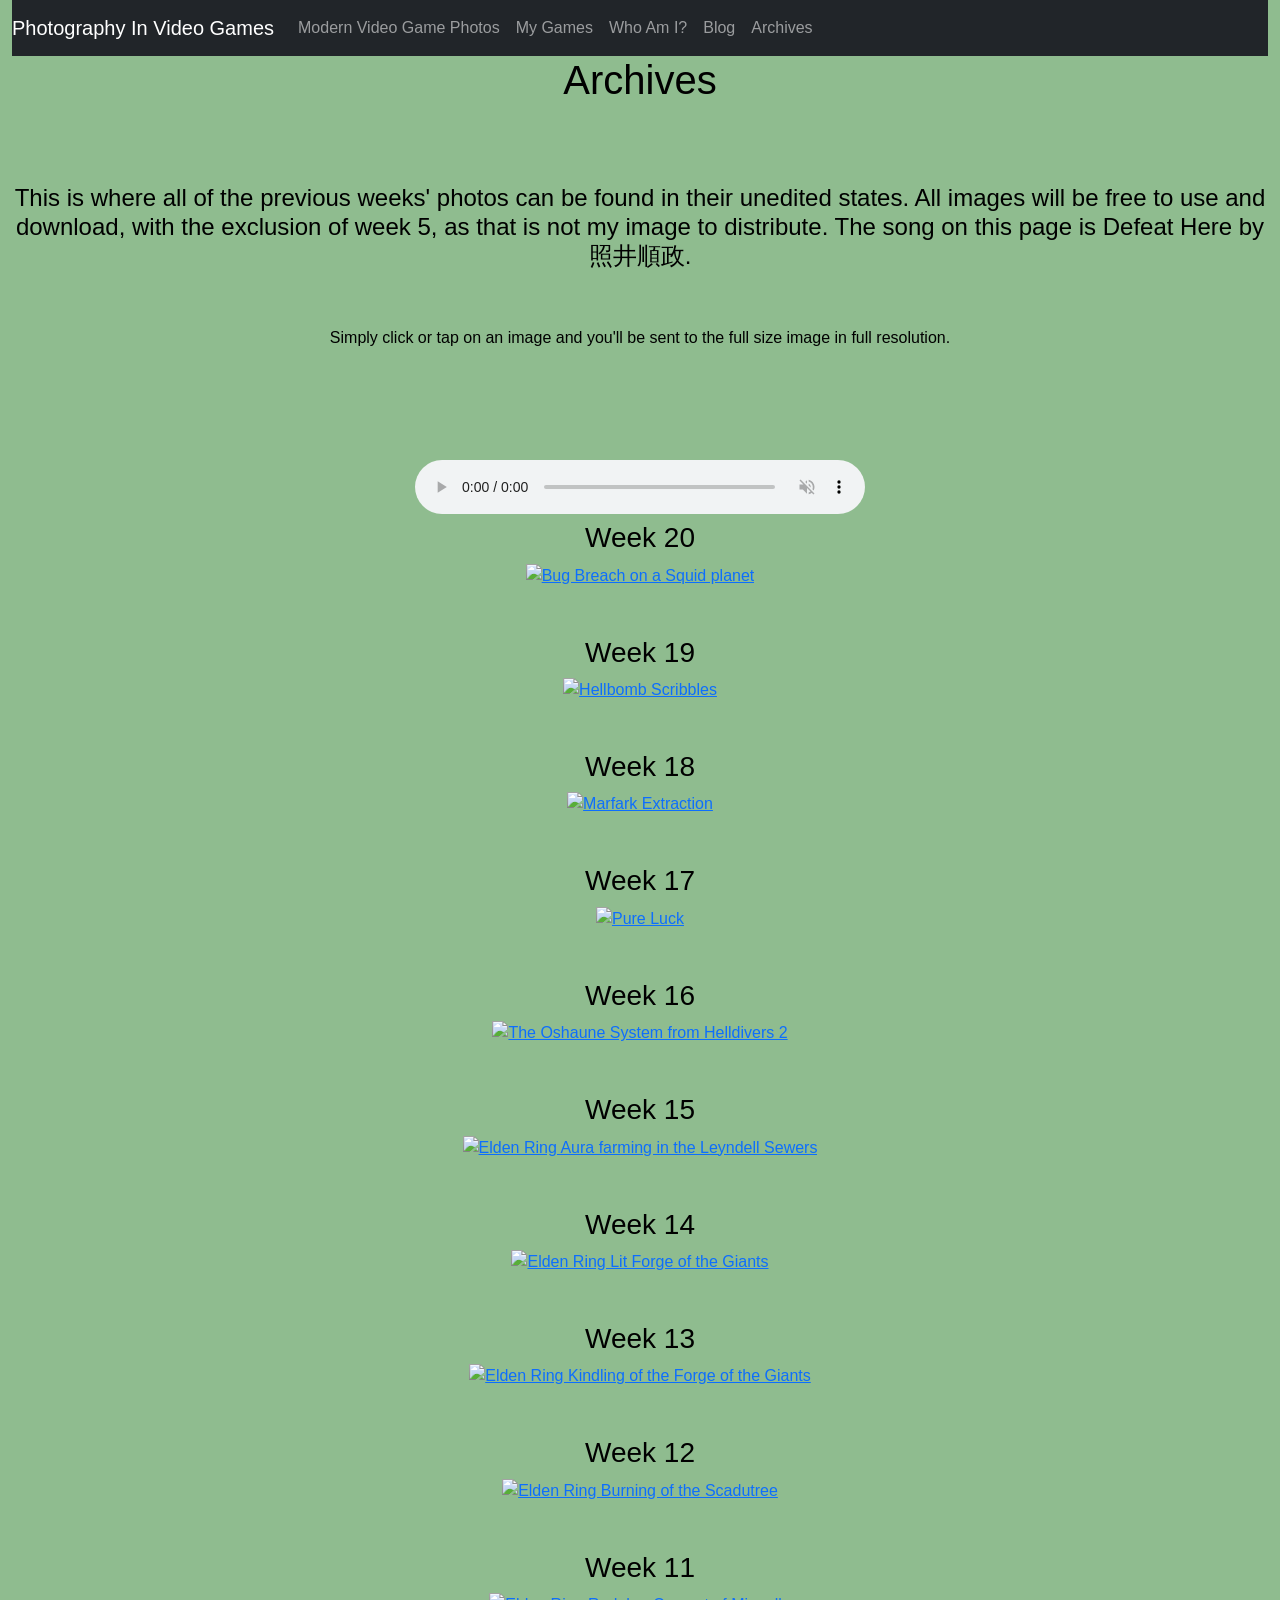
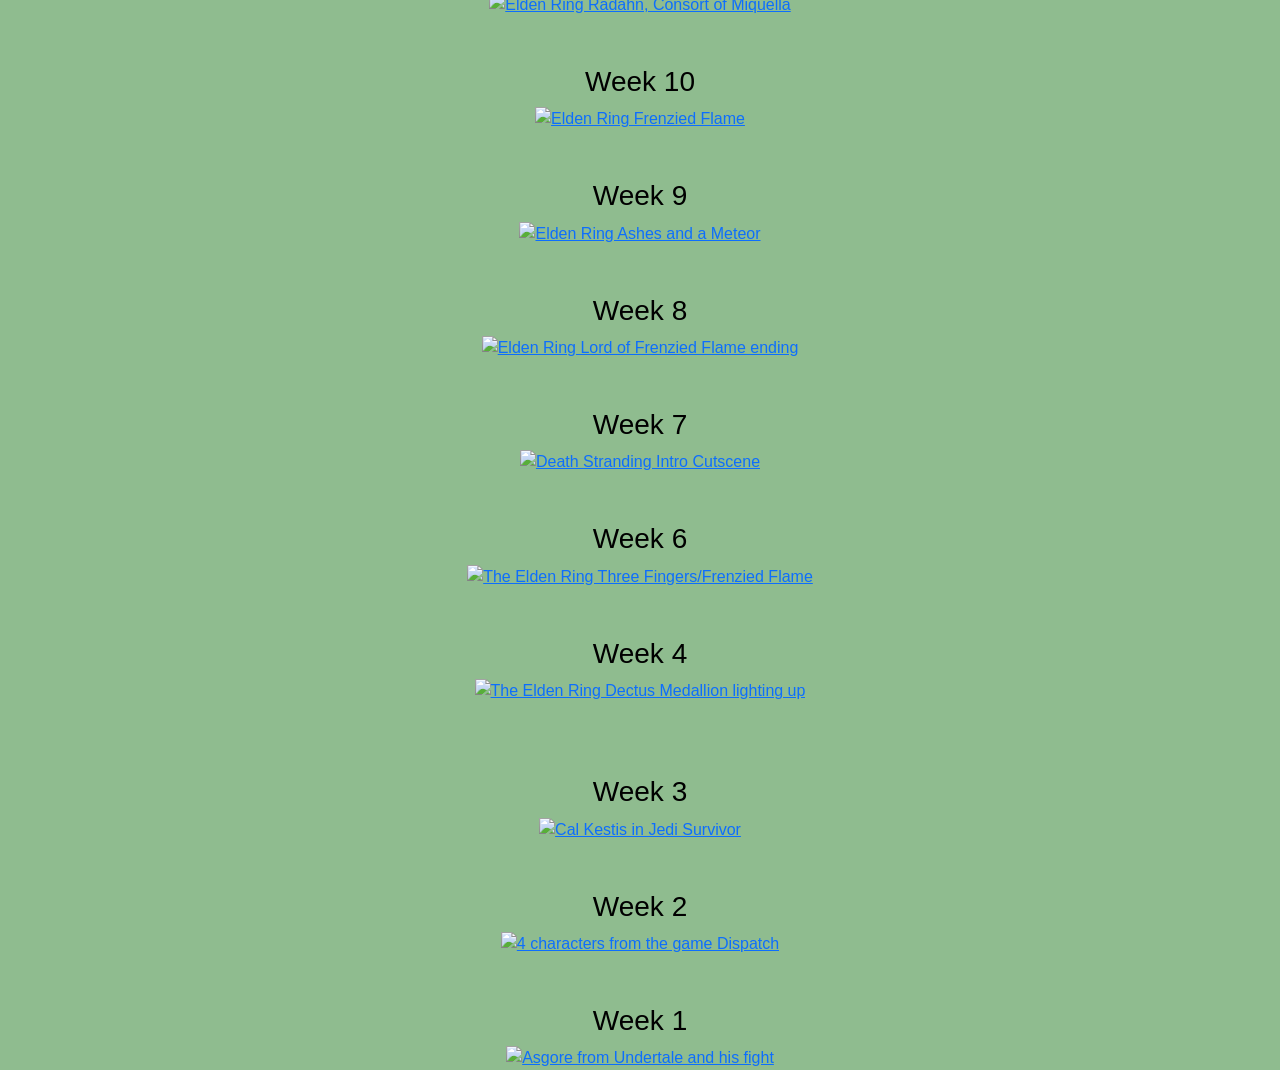
==== archive.html @ b37b9caf "Edited HTML unfinished" ====
<!DOCTYPE html>
<html lang="en">
  <head>
	<!-- Google tag (gtag.js) -->
<script async src="https://www.googletagmanager.com/gtag/js?id=G-F7L7R97PZF"></script>
<script>
  window.dataLayer = window.dataLayer || [];
  function gtag(){dataLayer.push(arguments);}
  gtag('js', new Date());

  gtag('config', 'G-F7L7R97PZF');
</script>
<script>
var modal = document.getElementById("myModal");

// Get the image and insert it inside the modal - use its "alt" text as a caption
var img = document.getElementById("myImg");
var modalImg = document.getElementById("img");
var captionText = document.getElementById("caption");
img.onclick = function(){
  modal.style.display = "block";
  modalImg.src = this.src;
  captionText.innerHTML = this.alt;
}
var span = document.getElementsByClassName("close")[0];
span.onclick = function() { 
  modal.style.display = "none";
}
</script>

    <meta charset="utf-8">
    <meta http-equiv="X-UA-Compatible" content="IE=edge">
    <meta name="viewport" content="width=device-width, initial-scale=1">
	<meta name="description" content="Archived images.">
    <meta name="author" content="John Smith">
	<meta name="keywords" content="Photography, Video Games, Archived photos">

    <title>Photography in Video Games | Archives</title>
    <link rel="preconnect" href="https://fonts.googleapis.com">
	<link rel="preconnect" href="https://fonts.gstatic.com" crossorigin>
	<link href="https://fonts.googleapis.com/css2?family=Google+Sans+Flex:opsz@6..144&display=swap" rel="stylesheet">
	
 

    <link href="https://cdn.jsdelivr.net/npm/bootstrap@5.3.2/dist/css/bootstrap.min.css" rel="stylesheet">
    <link href="https://getbootstrap.com/docs/5.3/assets/css/docs.css" rel="stylesheet">
    <script src="https://cdn.jsdelivr.net/npm/bootstrap@5.3.2/dist/js/bootstrap.bundle.min.js"></script>
    <link href="style.css" rel="stylesheet">
	<link rel="icon" type="Photography in Video Games Archived Photos icon" href="https://codehs.com/uploads/3147bdff6592197900a2b82449853bef  ">

  </head>
  <body id="archive">
<div class="container-fluid">
	<div class="row">
		<div align="center" class="col-md-12">
			<nav class="navbar navbar-expand-lg navbar-light bg-light navbar-dark bg-dark">
				<button class="navbar-toggler" type="button" data-toggle="collapse" data-target="#bs-example-navbar-collapse-1">
					<span class="navbar-toggler-icon">.</span>
				</button>
				<a class="navbar-brand" href="index.html">Photography In Video Games</a>
				<div class="collapse navbar-collapse" id="bs-example-navbar-collapse-1">
					<ul class="navbar-nav">
						<li class="nav-item">
							 <a class="nav-link" href="modern-photos.html">Modern Video Game Photos</a>
						</li>
					</ul>
					<ul class="navbar-nav">
						<li class="nav-item active">
							 <a class="nav-link" href="reco-games.html">My Games</a>
								</li>
					</ul>
					<ul class="navbar-nav">
						<li class="nav-item active">
							 <a class="nav-link" href="who-am-I.html">Who Am I?</a>
							</li>
							<ul class="navbar-nav">
						<li class="nav-item active">
							 <a class="nav-link" href="blog.html">Blog</a>
							</li>
					</ul>
					</ul>
					<ul class="navbar-nav">
						<li class="nav-item active">
							 <a class="nav-link" href="archive.html">Archives</a>
								</li>
					</ul>
				</div>
			</nav>
			<h1 class="text-center">
				Archives
			</h1>
			<br>
			<br>
			<br>
			<h4 class="text-center">
				This is where all of the previous weeks' photos can be found in their unedited states. All images will be free to use and download, with the exclusion of week 5, as that is not my image to distribute. The song on this page is Defeat Here by 照井順政.
			</h4>
			<br>
			<br>
			<p>Simply click or tap on an image and you'll be sent to the full size image in full resolution.</p>
			<br>
			<br>
			<audio preload muted autoplay loop controls>
 				<source src="https://lambda.vgmtreasurechest.com/soundtracks/ryu-ga-gotoku-zero-yakuza-0-ost-a-and-b-sides/axkjnogm/2-35%20Friday%20Night.mp3" type="audio/mpeg">
				Your browser does not support the audio element.
				</audio>
		</div>
	</div>
	<div class="row">
		<div class="col-md-12" align="center">
			<h3>Week 20</h3>
			<a href="https://codehs.com/uploads/df5abae55969ac48f1e3ad0af34e1c1a" target="_blank">
			<img src="https://codehs.com/uploads/bb7d79a6f8fc8d1fa5590d3779e6841d" alt="Bug Breach on a Squid planet" height="350">
			</a>
			<br>
			<br>
			<br>
			<h3>Week 19</h3>
			<a href="https://codehs.com/uploads/6342ed71d3ee4af5d931ce3c7beea7e4" target="_blank">
			<img src="https://codehs.com/uploads/c47cef74e114ade59786b5c011b4c7d9" alt="Hellbomb Scribbles" height="350">
			</a>
			<br>
			<br>
			<br>
			<h3>Week 18</h3>
			<a href="https://codehs.com/uploads/09148a2d43985fcdbf3566cd6199ba58" target="_blank">
			<img src="https://codehs.com/uploads/b9cf1a6c018a15d9d7e4d324d4619a80" alt="Marfark Extraction" height="350">
			</a>
			<br>
			<br>
			<br>
			<h3>Week 17</h3>
			<a href="https://codehs.com/uploads/d80711e0475653afe4b9991e28797e43" target="_blank">
			<img src="https://codehs.com/uploads/9d1027883d31a107b749a590544851ce" alt="Pure Luck" height="350">
			</a>
			<br>
			<br>
			<br>
			<h3>Week 16</h3>
			<a href="https://codehs.com/uploads/57e917ca008f76eaa57d89e6af78d894" target="_blank">
			<img src="https://codehs.com/uploads/affbc395209736201a8d85e2483a2c66" alt="The Oshaune System from Helldivers 2" height="350">
			</a>
			<br>
			<br>
			<br>
			<h3>Week 15</h3>
			<a href="https://codehs.com/uploads/606f8b483860ff848b33a7a4e00b1bca" target="_blank">
			<img src="https://codehs.com/uploads/d94c8c116b2c1c72686d6790a525d47d" alt="Elden Ring Aura farming in the Leyndell Sewers" height="350">
			</a>
			<br>
			<br>
			<br>
			<h3>Week 14</h3>
			<a href="https://codehs.com/uploads/0a34e309f966db6d4dd4e286a5d7b673" target="_blank">
			<img src="https://codehs.com/uploads/9dbc2011e4bb9840aa411f8c88bcaa8f" alt="Elden Ring Lit Forge of the Giants" height="350">
			</a>
			<br>
			<br>
			<br>
			<h3>Week 13</h3>
			<a href="https://codehs.com/uploads/c0d5a22f8ac1d657f306f6cb512c48da" target="_blank">
			<img src="https://codehs.com/uploads/1912b4f57a296e8220e7327a252f3167" alt="Elden Ring Kindling of the Forge of the Giants" height="350">
			</a>
			<br>
			<br>
			<br>
			<h3>Week 12</h3>
			<a href="https://codehs.com/uploads/8630e6fd11b0b44db636403d2c8cfca1" target="_blank">
			<img src="https://codehs.com/uploads/22a30c63fcd8fe09c2706b17ef1edd53" alt="Elden Ring Burning of the Scadutree" height="350">
			</a>
			<br>
			<br>
			<br>
			<h3>Week 11</h3>
			<a href="https://codehs.com/uploads/84c4e91257ecbc7d1f766fe5b6588d40" target="_blank">
			<img src="https://codehs.com/uploads/728d4fb45952919998f4cbae5cd9251a" alt="Elden Ring Radahn, Consort of Miquella" height="350">
			</a>
			<br>
			<br>
			<br>
			<h3>Week 10</h3>
			<a href="https://codehs.com/uploads/c474b5e51ee34441b2dd88d8e3edc965" target="_blank">
			<img src="https://codehs.com/uploads/0f4e46e07c06d8dc2a98f3f5c20df671" alt="Elden Ring Frenzied Flame" height="350">
			</a>
			<br>
			<br>
			<br>
			<h3>Week 9</h3>
			<a href="https://codehs.com/uploads/60f20466968756fb872b6a26b1f7c63d" target="_blank">
			<img src="https://codehs.com/uploads/e866f9f2a7b1ef289fe7a28ecc31cd29" alt="Elden Ring Ashes and a Meteor" height="350">
			</a>
			<br>
			<br>
			<br>
			<h3>Week 8</h3>
			<a href="https://codehs.com/uploads/0754bbe90181fe28d556ed1f9d693b00" target="_blank">
			<img src="https://codehs.com/uploads/12290a36fa23758052a353813589cb71" alt="Elden Ring Lord of Frenzied Flame ending" height="350">
			</a>
			<br>
			<br>
			<br>
			<h3>Week 7</h3>
			<a href="https://codehs.com/uploads/c5d46c89af500d1a3a1f8b649b28b65e" target="_blank">
			<img src="https://codehs.com/uploads/70ea0ddf536db906a3223e32bfcc5ff5" alt="Death Stranding Intro Cutscene" height="350">
			</a>
			<br>
			<br>
			<br>
			<h3>Week 6</h3>
			<a href="https://codehs.com/uploads/51ab33651b7bebae60cd58065b3623c9" target="_blank">
			<img src="https://codehs.com/uploads/92723e2ebfdcaada1f5b803acb24db9c" alt="The Elden Ring Three Fingers/Frenzied Flame" height="350">
			</a>
			<br>
			<br>
			<br>
			<h3>Week 4</h3>
			<a href="https://codehs.com/uploads/2cdea94b949eccefe2758ebae2ba934e" target="_blank">
			<img src="https://codehs.com/uploads/cbfedf53c36b0dc4a1c14c2f919c0bac" alt="The Elden Ring Dectus Medallion lighting up" height="350"><br>
			</a>
			<br>
			<br>
			<br>
			<h3>Week 3</h3>
			<a href="https://codehs.com/uploads/fbcbf694ef87ee7ddd5b201b61c18cd4" target="_blank">
			<img src="https://codehs.com/uploads/4668c290f6e3bb74b95466030eb4ed1c" alt="Cal Kestis in Jedi Survivor" height="350">
			</a>
			<br>
			<br>
			<br>
			<h3>Week 2</h3>
			<a href="https://codehs.com/uploads/1133d24049b0773ee6e6ea9621f9ed49" target="_blank">
			<img src="https://codehs.com/uploads/f93788748a77c3260657c680d5d37e97" alt="4 characters from the game Dispatch" height="350">
			</a>
			<br>
			<br>
			<br>
			<h3>Week 1</h3>
			<a href="https://codehs.com/uploads/81c50ecc03c3edcd9e880be6df42fe76">
			<img src="https://codehs.com/uploads/a564258c04fc47a11a6769ac60662ecb" alt="Asgore from Undertale and his fight" height="350">
			</a>			
		</div>
	</div>
</div>
    <script src="https://code.jquery.com/jquery-3.3.1.slim.min.js" integrity="sha384-q8i/X+965DzO0rT7abK41JStQIAqVgRVzpbzo5smXKp4YfRvH+8abtTE1Pi6jizo" crossorigin="anonymous"></script>
    <script src="https://cdnjs.cloudflare.com/ajax/libs/popper.js/1.14.7/umd/popper.min.js" integrity="sha384-UO2eT0CpHqdSJQ6hJty5KVphtPhzWj9WO1clHTMGa3JDZwrnQq4sF86dIHNDz0W1" crossorigin="anonymous"></script>
    <script src="https://stackpath.bootstrapcdn.com/bootstrap/4.3.1/js/bootstrap.min.js" integrity="sha384-JjSmVgyd0p3pXB1rRibZUAYoIIy6OrQ6VrjIEaFf/nJGzIxFDsf4x0xIM+B07jRM" crossorigin="anonymous"></script>
  </body>
</html>
---- style.css ----
body{
    background:steelblue; font-family: "Google Sans Flex", sans-serif; font-optical-sizing: auto; font-weight: 400; font-style: normal; color:black
}

#modern{
    background:khaki;
}

#recomm{
    background:coral;
}

#real{
    background:lightseagreen;
}

.sr-only{
    color:rgb(0, 255, 229);
}

#archive{
 background-color:darkseagreen ;
}

#landing{
    background-color: wheat;
}

#blog{
    background-color:cornflowerblue
}

audio{
    width: 450px; height: 100px
}

#links{
    color: black;
}

#myImg {
  border-radius: 5px;
  cursor: pointer;
  transition: 0.3s;
}

#myImg:hover {opacity: 0.7;}

/* The Modal (background) */
.modal {
  display: none; /* Hidden by default */
  position: fixed; /* Stay in place */
  z-index: 1; /* Sit on top */
  padding-top: 100px; /* Location of the box */
  left: 0;
  top: 0;
  width: 100%; /* Full width */
  height: 100%; /* Full height */
  overflow: auto; /* Enable scroll if needed */
  background-color: rgb(0,0,0); /* Fallback color */
  background-color: rgba(0,0,0,0.9); /* Black w/ opacity */
}

/* Modal Content (image) */
.modal-content {
  margin: auto;
  display: block;
  width: 80%;
  max-width: 700px;
}

/* Caption of Modal Image */
#caption {
  margin: auto;
  display: block;
  width: 80%;
  max-width: 700px;
  text-align: center;
  color: #ccc;
  padding: 10px 0;
  height: 150px;
}

/* Add Animation */
.modal-content, #caption {  
  -webkit-animation-name: zoom;
  -webkit-animation-duration: 0.6s;
  animation-name: zoom;
  animation-duration: 0.6s;
}

@-webkit-keyframes zoom {
  from {-webkit-transform:scale(0)} 
  to {-webkit-transform:scale(1)}
}

@keyframes zoom {
  from {transform:scale(0)} 
  to {transform:scale(1)}
}

/* The Close Button */
.close {
  position: absolute;
  top: 15px;
  right: 35px;
  color: #f1f1f1;
  font-size: 40px;
  font-weight: bold;
  transition: 0.3s;
}

.close:hover,
.close:focus {
  color: #bbb;
  text-decoration: none;
  cursor: pointer;
}

/* 100% Image Width on Smaller Screens */
@media only screen and (max-width: 700px){
  .modal-content {
    width: 100%;
  }
}
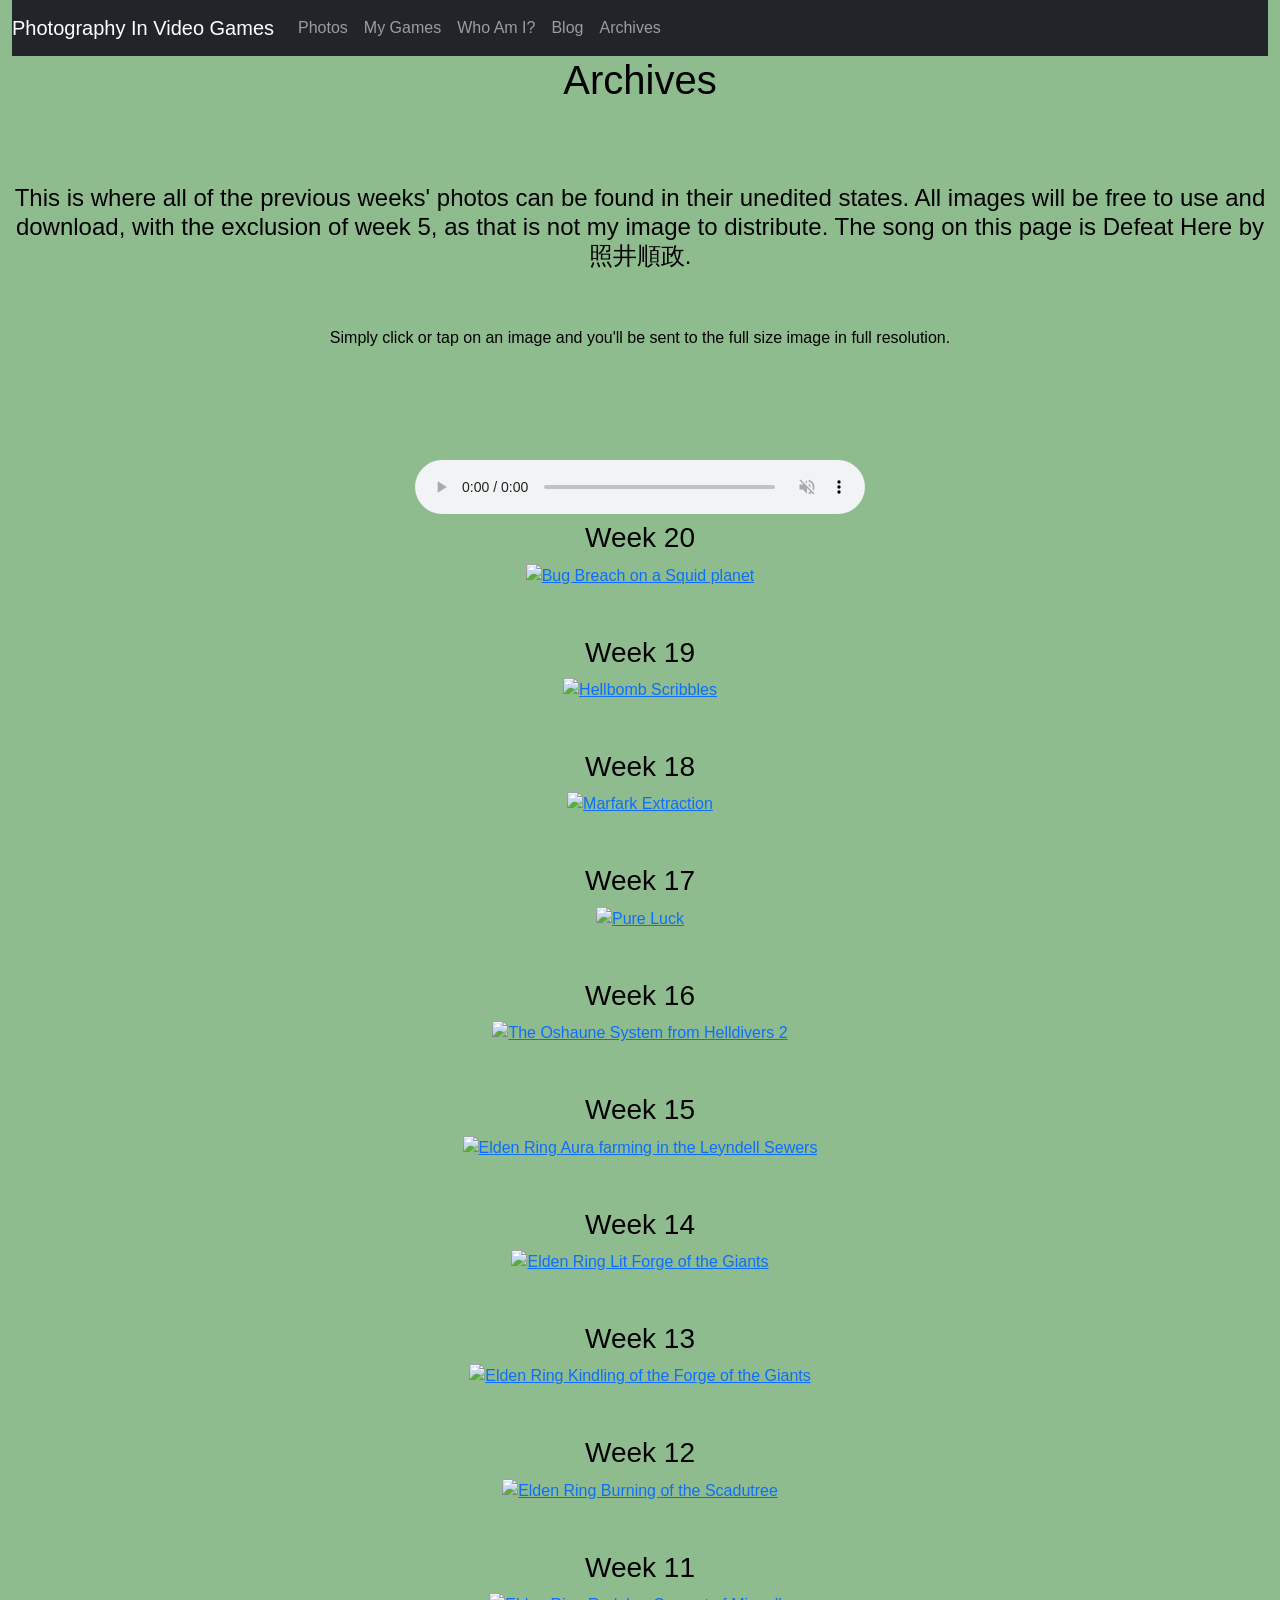
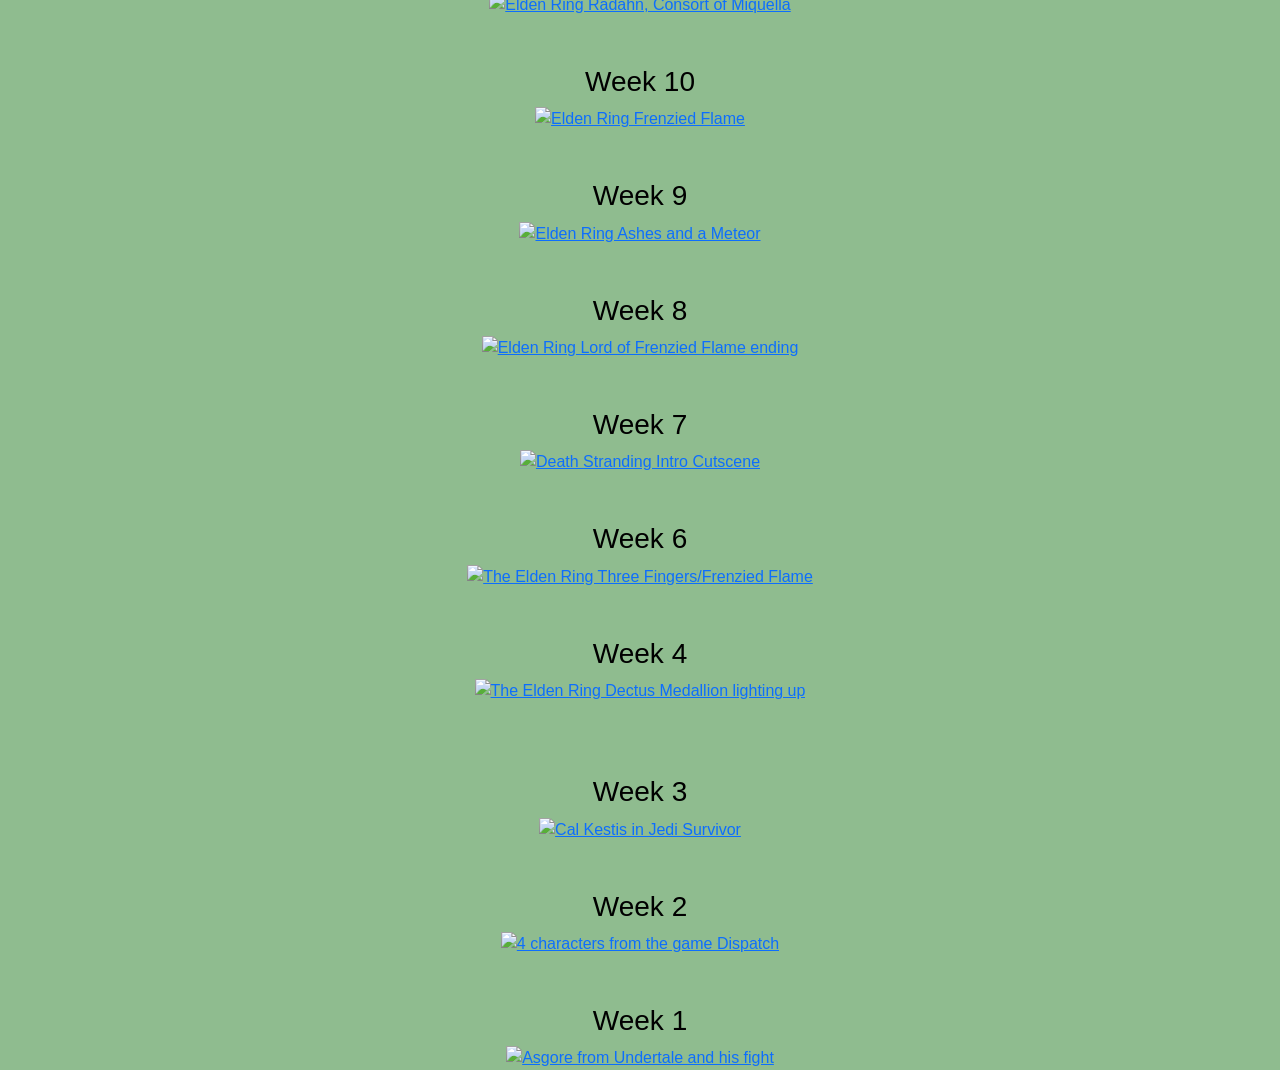
==== commit 933ec987: "Rename html" ====
--- a/archive.html
+++ b/archive.html
@@ -61,7 +61,7 @@
 				<div class="collapse navbar-collapse" id="bs-example-navbar-collapse-1">
 					<ul class="navbar-nav">
 						<li class="nav-item">
-							 <a class="nav-link" href="modern-photos.html">Modern Video Game Photos</a>
+							 <a class="nav-link" href="photos.html">Photos</a>
 						</li>
 					</ul>
 					<ul class="navbar-nav">
